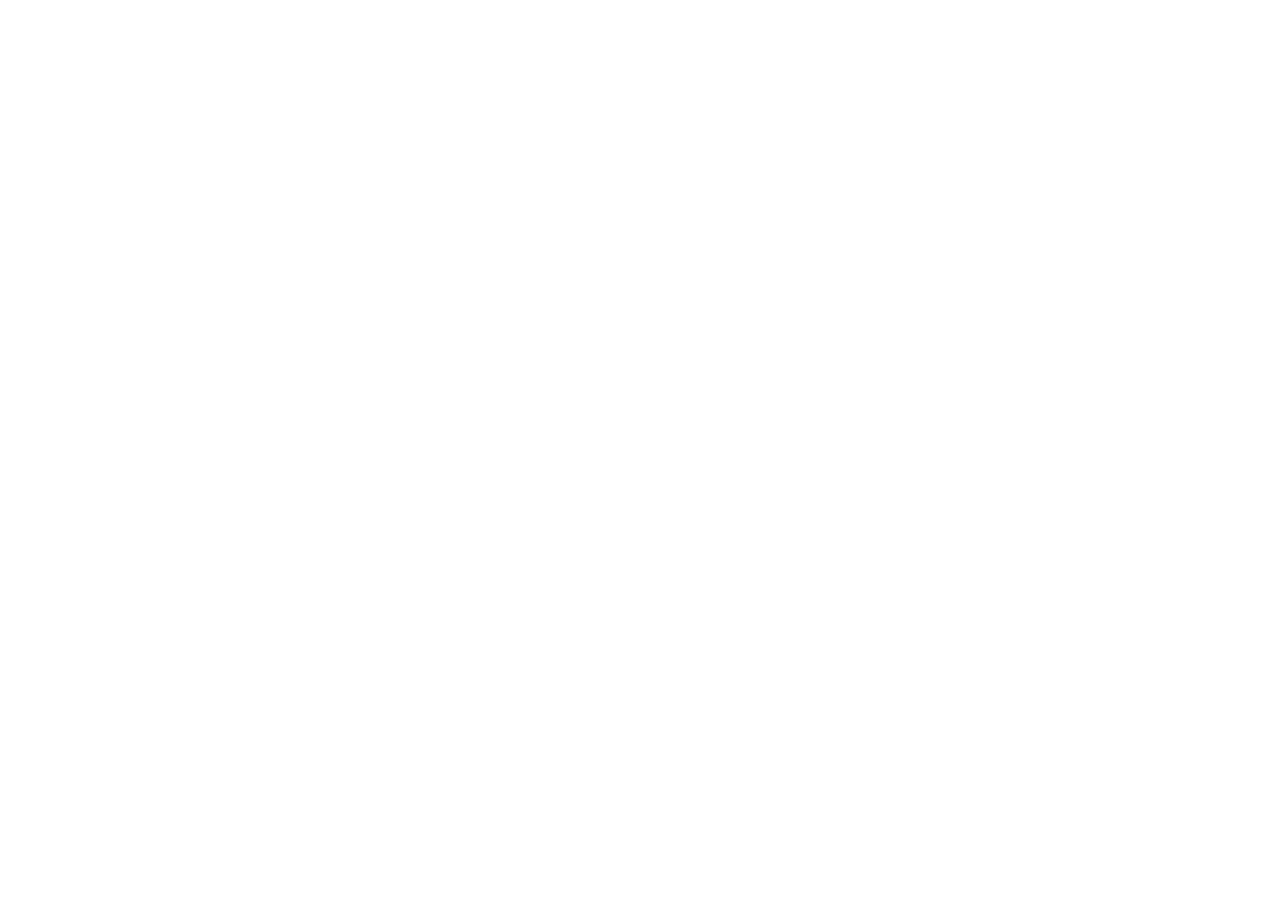
==== index.html @ 0cf8d5a2 "Initial commit" ====
<!DOCTYPE html>
<html lang="en">
<head>
    <meta charset="UTF-8">
    <meta name="viewport" content="width=device-width, initial-scale=1.0">
    <title>hello world!</title>
</head>
<body>
    
</body>
</html>
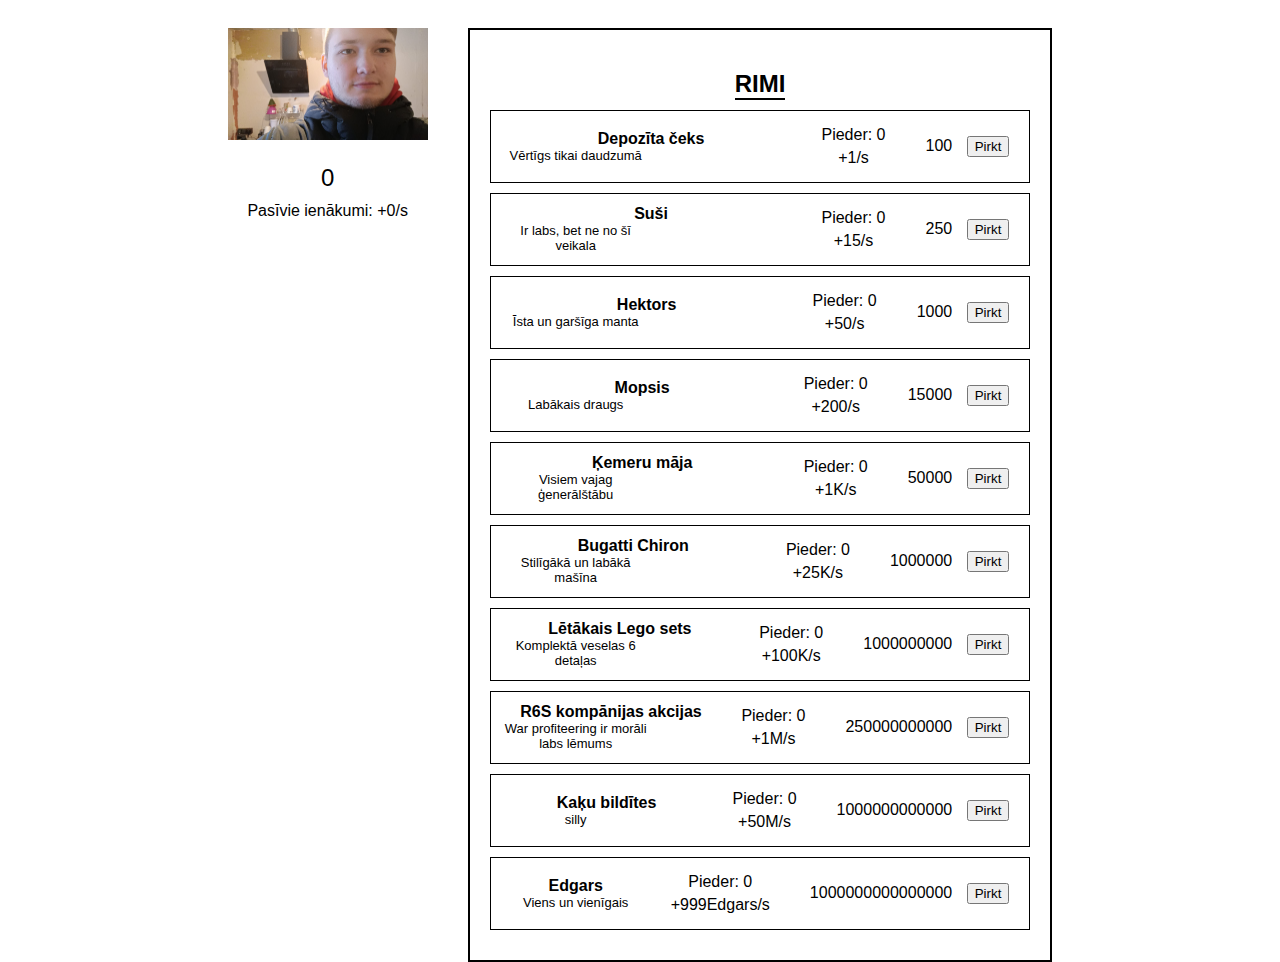
==== commit 6b737095: "edgara cookie clicker" ====
--- a/index.html
+++ b/index.html
@@ -1,12 +1,23 @@
 
 <!DOCTYPE html>
-<html lang="en">
+<html lang="lv">
 <head>
     <meta charset="UTF-8">
     <meta name="viewport" content="width=device-width, initial-scale=1.0">
-    <title>hello world!</title>
+    <link rel="stylesheet" type="text/css" href="style.css">
+    <title>Clicker Game</title>
 </head>
 <body>
-    
+    <div id="game-container">
+        <img src="item.jpg" alt="Clickable item" id="click-item">
+        <div id="score">0</div>
+        <div id="total-score-per-second">Pasīvie ienākumi: +0/s</div>
+    </div>
+
+    <div id="shop-container">
+        <h2>RIMI</h2>
+        <!-- Shop items will be dynamically inserted here -->
+    </div>
+    <script src="clicker_game.js"></script>
 </body>
 </html>
--- a/style.css
+++ b/style.css
@@ -0,0 +1,115 @@
+body {
+    text-align: center;
+    font-family: Arial, sans-serif;
+    display: flex;
+    justify-content: center;
+    align-items: flex-start;
+    height: 100vh;
+}
+
+#game-container, #shop-container {
+    margin: 20px;
+}
+
+#click-item {
+    cursor: pointer;
+    width: 200px; /* Adjust as needed */
+    height: auto;
+}
+
+#score {
+    margin-top: 20px;
+    font-size: 24px;
+}
+
+#shop-container {
+    border: 2px solid black;
+    padding: 20px;
+}
+
+.shop-item {
+    display: flex;
+    align-items: center;
+    margin-bottom: 10px;
+}
+
+.buy-button {
+    margin-right: 10px;
+}
+
+.item-name, .item-price, .item-owned {
+    margin: 0 5px;
+}
+
+h2 {
+    border-bottom: 2px solid black;
+    display: inline-block;
+    margin-bottom: 10px;
+}
+
+/* ... existing styles ... */
+
+.shop-item {
+    display: flex;
+    align-items: center;
+    justify-content: space-between;
+    margin-bottom: 10px;
+    padding: 10px;
+    border: 1px solid #000;
+}
+
+.item-info {
+    flex-grow: 1;
+}
+
+.item-name {
+    font-weight: bold;
+}
+
+.item-description {
+    font-size: small;
+    width: 150px; /* Fixed width for the description */
+    word-wrap: break-word; /* Ensures words wrap and do not exceed the container width */
+}
+
+.item-stats {
+    text-align: center;
+    margin: 0 20px;
+}
+
+.item-owned-count,
+.item-score-per-second {
+    margin: 5px 0;
+}
+
+.item-cost {
+    text-align: right;
+    margin-left: 20px;
+}
+
+.buy-button {
+    margin-left: 10px;
+}
+
+/* ... existing styles ... */
+
+@keyframes click-effect {
+    0% {
+      transform: scale(1); /* Original size */
+    }
+    50% {
+      transform: scale(0.8); /* Shrink to 80% of the original size */
+    }
+    100% {
+      transform: scale(1); /* Back to original size */
+    }
+  }
+  
+  .clicked {
+    animation: click-effect 0.2s ease; /* Adjust time as needed */
+  }
+  
+#total-score-per-second {
+    margin-top: 10px;
+    font-size: 16px;
+}
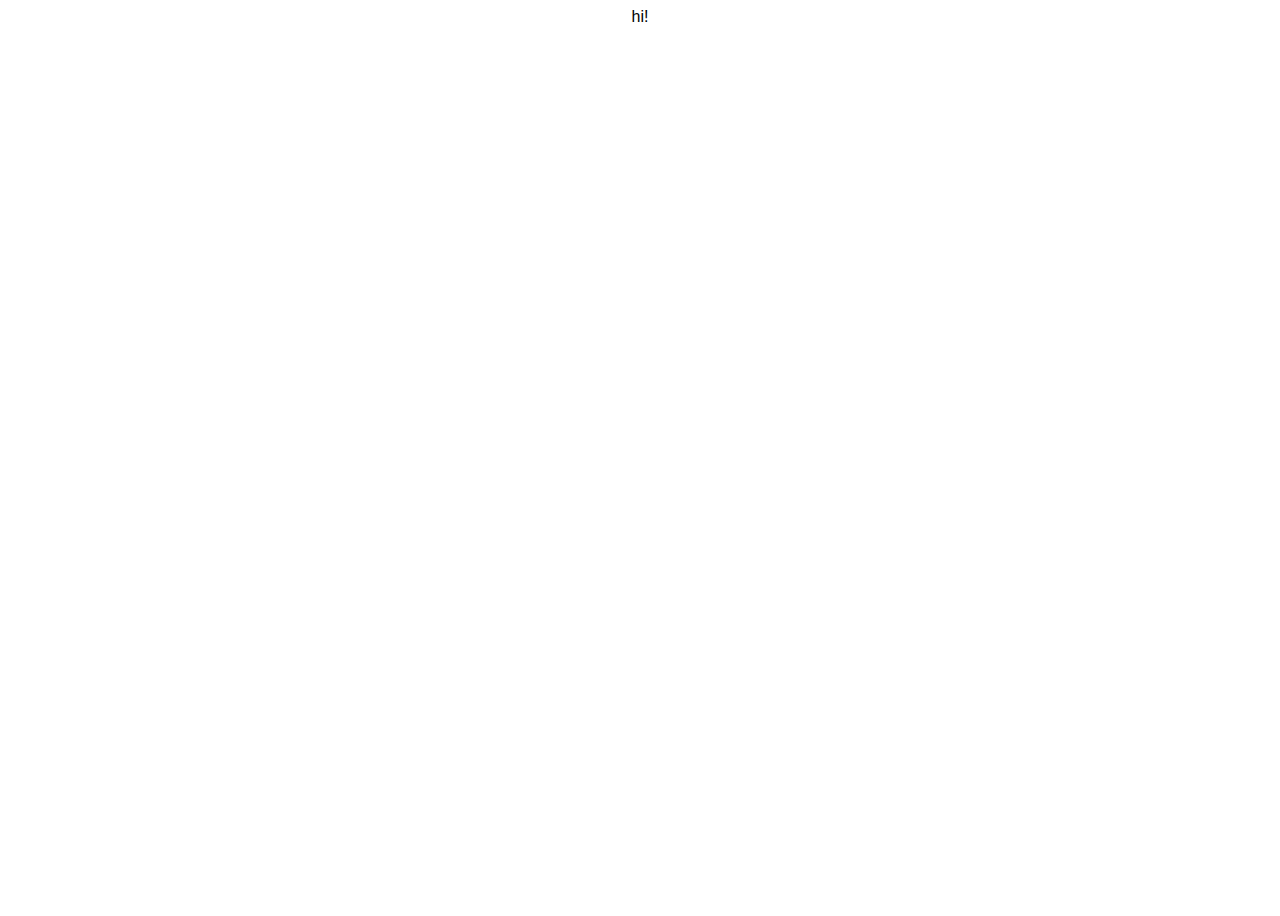
==== commit e517ed28: "removed the clicker game" ====
--- a/index.html
+++ b/index.html
@@ -5,19 +5,10 @@
     <meta charset="UTF-8">
     <meta name="viewport" content="width=device-width, initial-scale=1.0">
     <link rel="stylesheet" type="text/css" href="style.css">
-    <title>Clicker Game</title>
+    <title>clavinsh website</title>
 </head>
 <body>
-    <div id="game-container">
-        <img src="item.jpg" alt="Clickable item" id="click-item">
-        <div id="score">0</div>
-        <div id="total-score-per-second">Pasīvie ienākumi: +0/s</div>
-    </div>
-
-    <div id="shop-container">
-        <h2>RIMI</h2>
-        <!-- Shop items will be dynamically inserted here -->
-    </div>
+    hi!
     <script src="clicker_game.js"></script>
 </body>
 </html>
--- a/style.css
+++ b/style.css
@@ -113,3 +113,30 @@
     margin-top: 10px;
     font-size: 16px;
 }
+
+#endgame-event {
+    position: fixed;
+    top: 0;
+    left: 0;
+    width: 100%;
+    height: 100%;
+    background-color: black;
+    z-index: 1000; /* Ensure it's above everything else */
+    display: flex;
+    flex-direction: column;
+    justify-content: center;
+    align-items: center;
+}
+
+
+#endgame-gif {
+    max-width: 100%;
+    max-height: 100%;
+}
+
+#endgame-text {
+    color: white; /* Or any color you prefer */
+    font-size: 20px; /* Adjust the size as needed */
+    text-align: center;
+    margin-top: 20px; /* Space between the GIF and the text */
+}
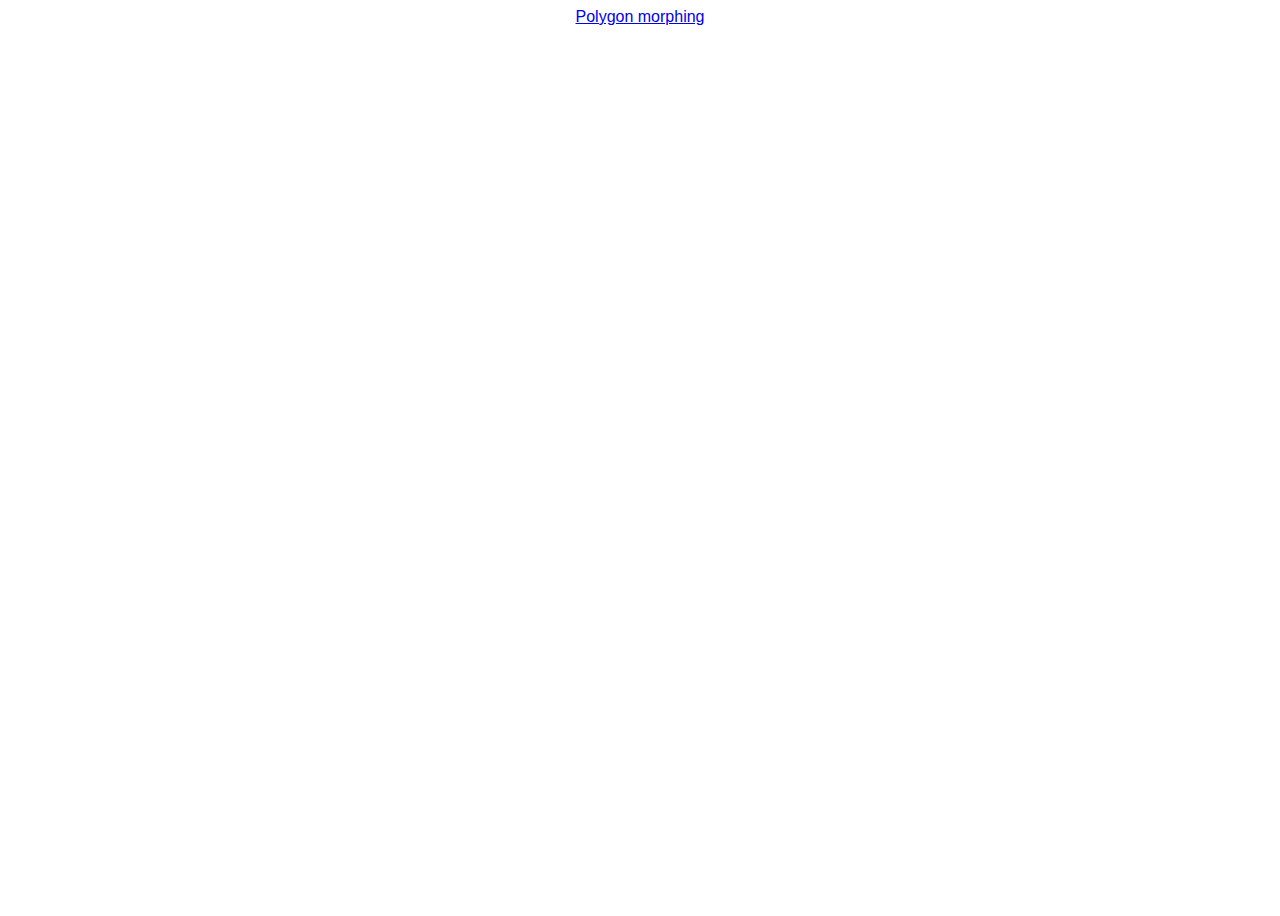
==== commit 76a05198: "Added polygon drawing logic and UI for polygon creation" ====
--- a/index.html
+++ b/index.html
@@ -8,7 +8,7 @@
     <title>clavinsh website</title>
 </head>
 <body>
-    hi!
+    <a href="./morph.html">Polygon morphing</a>
     <script src="clicker_game.js"></script>
 </body>
 </html>
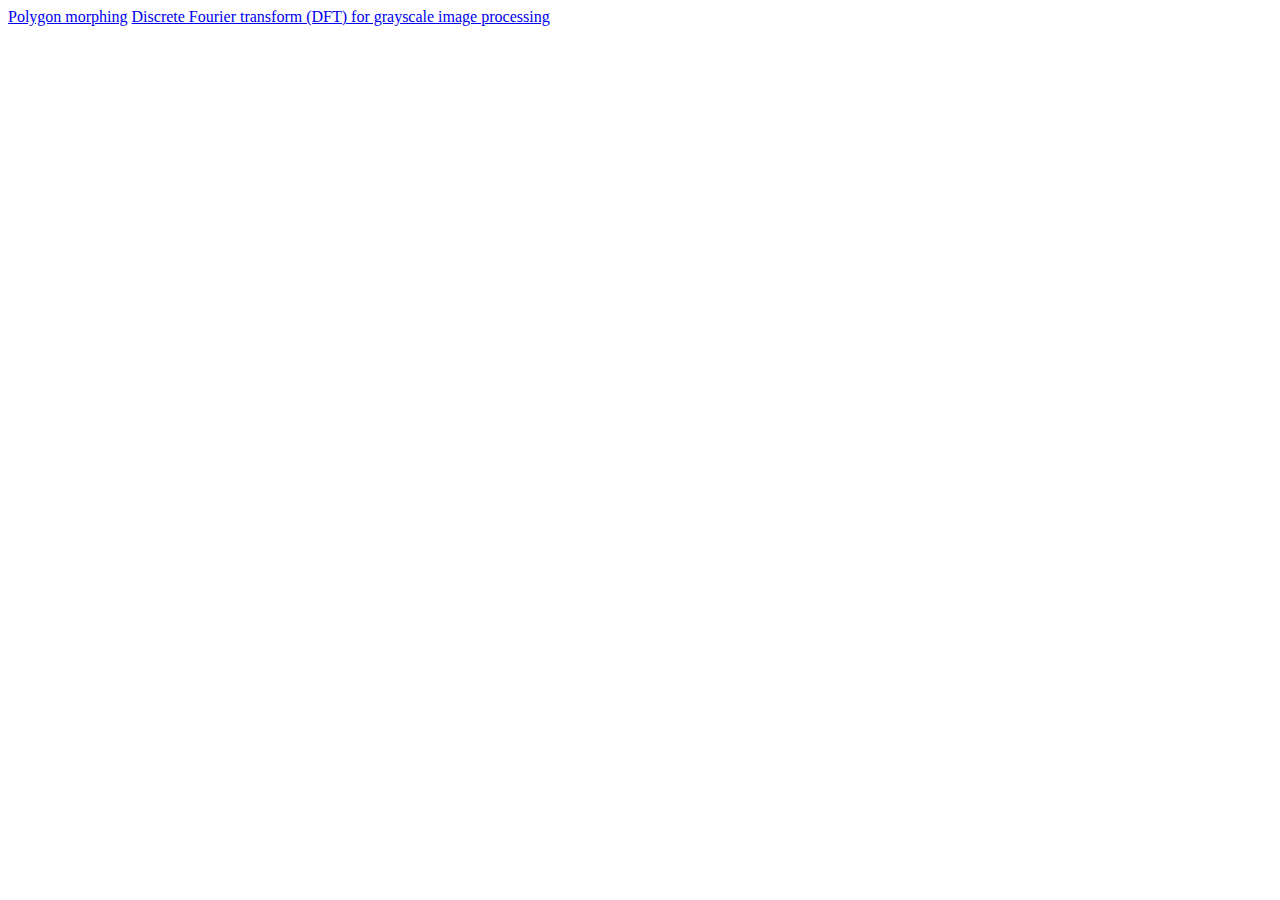
==== commit 678055a9: "Balls" ====
--- a/index.html
+++ b/index.html
@@ -9,6 +9,7 @@
 </head>
 <body>
     <a href="./morph.html">Polygon morphing</a>
+    <a href="./dft_grayscale.html">Discrete Fourier transform (DFT) for grayscale image processing</a>
     <script src="clicker_game.js"></script>
 </body>
 </html>
--- a/style.css
+++ b/style.css
@@ -1,142 +1,6 @@
-body {
-    text-align: center;
-    font-family: Arial, sans-serif;
-    display: flex;
-    justify-content: center;
-    align-items: flex-start;
-    height: 100vh;
-}
-
-#game-container, #shop-container {
-    margin: 20px;
-}
-
-#click-item {
-    cursor: pointer;
-    width: 200px; /* Adjust as needed */
-    height: auto;
-}
-
-#score {
-    margin-top: 20px;
-    font-size: 24px;
-}
-
-#shop-container {
-    border: 2px solid black;
-    padding: 20px;
-}
-
-.shop-item {
-    display: flex;
-    align-items: center;
-    margin-bottom: 10px;
-}
-
-.buy-button {
-    margin-right: 10px;
-}
-
-.item-name, .item-price, .item-owned {
-    margin: 0 5px;
-}
-
-h2 {
-    border-bottom: 2px solid black;
-    display: inline-block;
-    margin-bottom: 10px;
-}
-
-/* ... existing styles ... */
-
-.shop-item {
-    display: flex;
-    align-items: center;
-    justify-content: space-between;
-    margin-bottom: 10px;
-    padding: 10px;
-    border: 1px solid #000;
-}
-
-.item-info {
-    flex-grow: 1;
-}
-
-.item-name {
-    font-weight: bold;
-}
-
-.item-description {
-    font-size: small;
-    width: 150px; /* Fixed width for the description */
-    word-wrap: break-word; /* Ensures words wrap and do not exceed the container width */
-}
-
-.item-stats {
-    text-align: center;
-    margin: 0 20px;
-}
-
-.item-owned-count,
-.item-score-per-second {
-    margin: 5px 0;
-}
-
-.item-cost {
-    text-align: right;
-    margin-left: 20px;
-}
-
-.buy-button {
-    margin-left: 10px;
-}
-
-/* ... existing styles ... */
-
-@keyframes click-effect {
-    0% {
-      transform: scale(1); /* Original size */
-    }
-    50% {
-      transform: scale(0.8); /* Shrink to 80% of the original size */
-    }
-    100% {
-      transform: scale(1); /* Back to original size */
-    }
-  }
-  
-  .clicked {
-    animation: click-effect 0.2s ease; /* Adjust time as needed */
-  }
-  
-#total-score-per-second {
-    margin-top: 10px;
-    font-size: 16px;
-}
-
-#endgame-event {
-    position: fixed;
-    top: 0;
+#controls{
+    bottom: 0;
     left: 0;
+    position: absolute;
     width: 100%;
-    height: 100%;
-    background-color: black;
-    z-index: 1000; /* Ensure it's above everything else */
-    display: flex;
-    flex-direction: column;
-    justify-content: center;
-    align-items: center;
-}
-
-
-#endgame-gif {
-    max-width: 100%;
-    max-height: 100%;
-}
-
-#endgame-text {
-    color: white; /* Or any color you prefer */
-    font-size: 20px; /* Adjust the size as needed */
-    text-align: center;
-    margin-top: 20px; /* Space between the GIF and the text */
-}
+}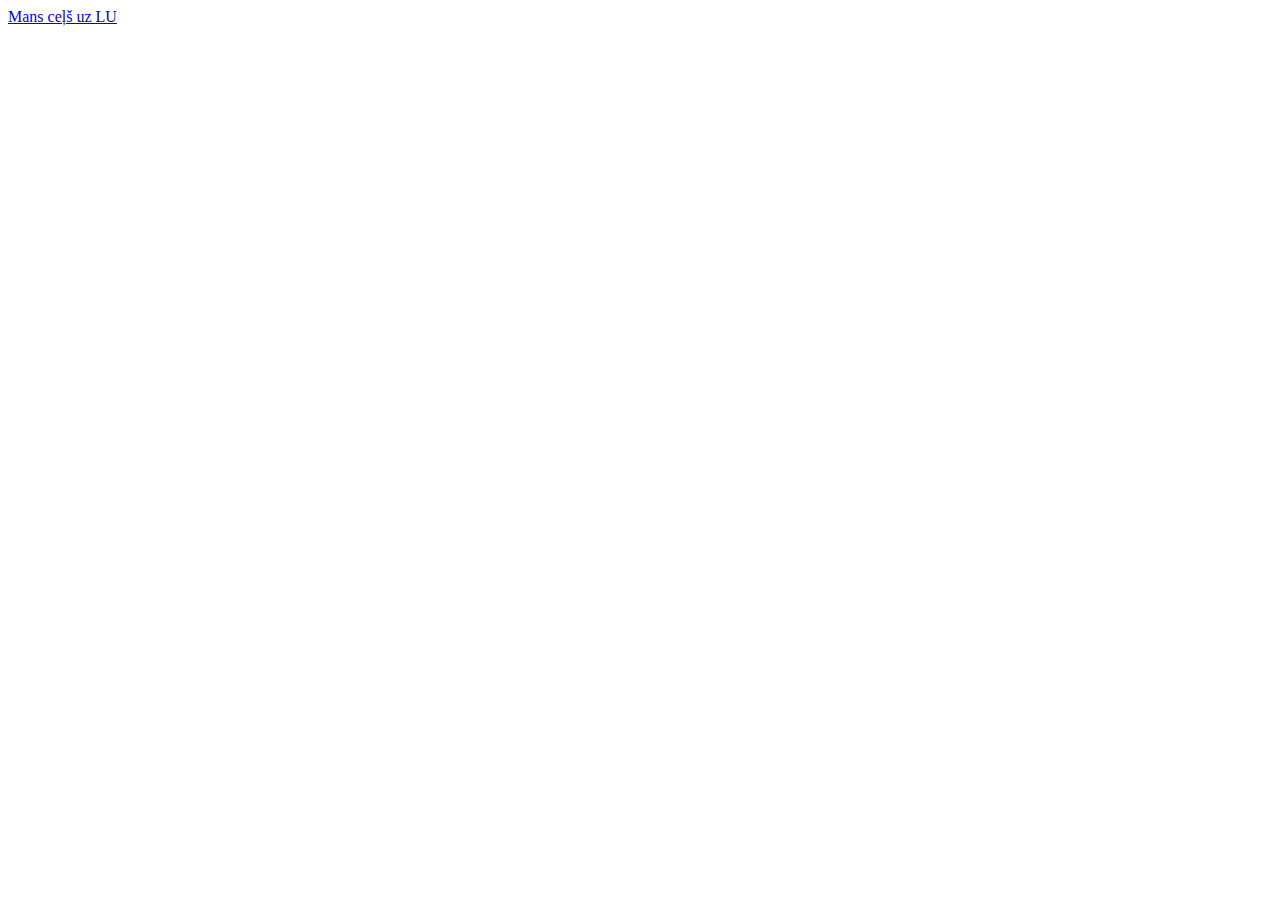
==== commit b3035297: "Link to Timekla dizains page" ====
--- a/index.html
+++ b/index.html
@@ -1,15 +1,11 @@
-
 <!DOCTYPE html>
 <html lang="lv">
-<head>
-    <meta charset="UTF-8">
-    <meta name="viewport" content="width=device-width, initial-scale=1.0">
-    <link rel="stylesheet" type="text/css" href="style.css">
-    <title>clavinsh website</title>
-</head>
-<body>
-    <a href="./morph.html">Polygon morphing</a>
-    <a href="./dft_grayscale.html">Discrete Fourier transform (DFT) for grayscale image processing</a>
-    <script src="clicker_game.js"></script>
-</body>
+    <head>
+        <meta charset="UTF-8" />
+        <meta name="viewport" content="width=device-width, initial-scale=1.0" />
+        <title>clavinsh website</title>
+    </head>
+    <body>
+        <a href="./cels_uz_LU/main.html">Mans ceļš uz LU</a>
+    </body>
 </html>
